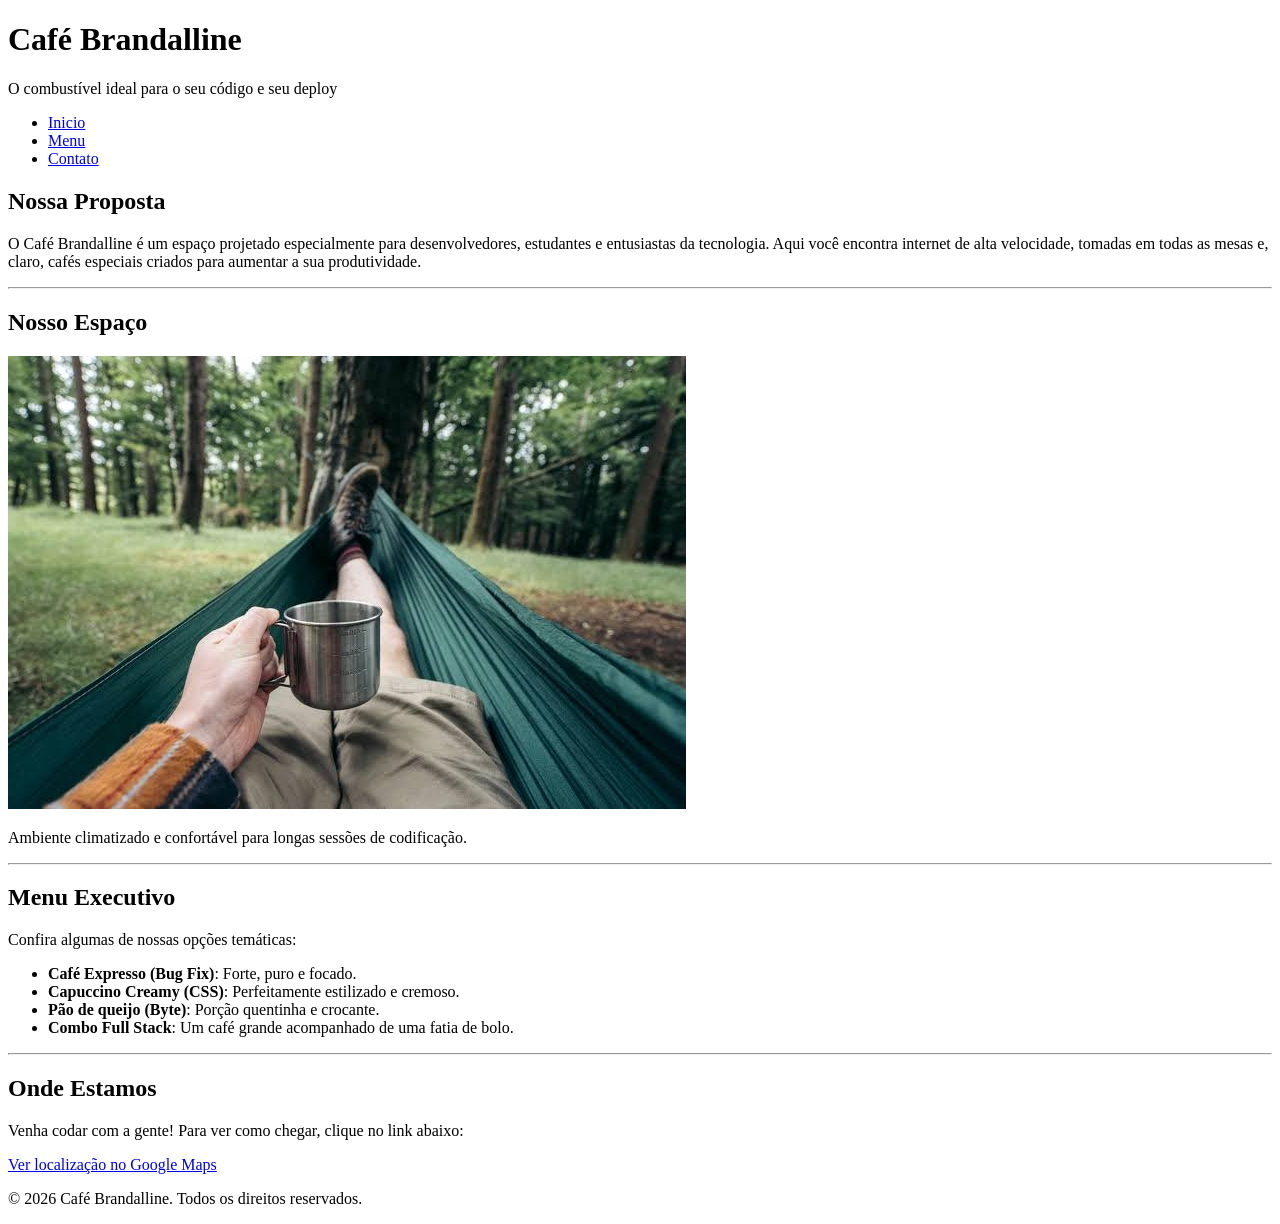
==== index.html @ 11470a07 "Rename index1.html to index.html" ====
<!DOCTYPE html>
<html lang="pt-br">

<head>
    <meta charset="UTF-8">
    <meta name="viewport" content="width=device-width, initial-scale=1.0">
    <link rel="stylesheet" href="/site cafe/stylle.css">
    <title>Café Brandalline</title>
  
</head>

<body>
    <header>
       <h1>Café Brandalline</h1>
        <p>O combustível ideal para o seu código e seu deploy</p>
        <nav>
            <ul>
                <li><a href="index1.html">Inicio</a></li>
                <li><a href="menu.html">Menu</a></li>
                <li><a href="contato.html">Contato</a></li>
            </ul>
        </nav>
    </header>

    <main>
        <section>
            <h2>Nossa Proposta</h2>
            <p>O Café Brandalline é um espaço projetado especialmente para desenvolvedores, estudantes e entusiastas da
                tecnologia. Aqui você encontra internet de alta velocidade, tomadas em todas as mesas e, claro, cafés
                especiais criados para aumentar a sua produtividade.</p>
        </section>
        <hr>

        <section>
            <h2>Nosso Espaço</h2>
            <div class="container">
                <img src="images.jpeg" alt="Imagem do Café Brandalline">
                <p>Ambiente climatizado e confortável para longas sessões de codificação.</p>
            </div>
        </section>
        <hr>

        <section>
            <h2>Menu Executivo</h2>
            <p>Confira algumas de nossas opções temáticas:</p>
            <ul>
                <li><strong>Café Expresso (Bug Fix)</strong>: Forte, puro e focado.</li>
                <li><strong>Capuccino Creamy (CSS)</strong>: Perfeitamente estilizado e cremoso.</li>
                <li><strong>Pão de queijo (Byte)</strong>: Porção quentinha e crocante.</li>
                <li><strong>Combo Full Stack</strong>: Um café grande acompanhado de uma fatia de bolo.</li>
            </ul>
        </section>
        <hr>

        <section>
            <h2>Onde Estamos</h2>
            <p>Venha codar com a gente! Para ver como chegar, clique no link abaixo:</p>
            <p>
                <a href="https://shre.ink/jJjf" target="_blank" rel="noopener noreferrer">Ver localização no Google
                    Maps</a>
            </p>
        </section>
    </main>

    <footer>
        <p>&copy; 2026 Café Brandalline. Todos os direitos reservados.</p>
    </footer>
</body>

</html>
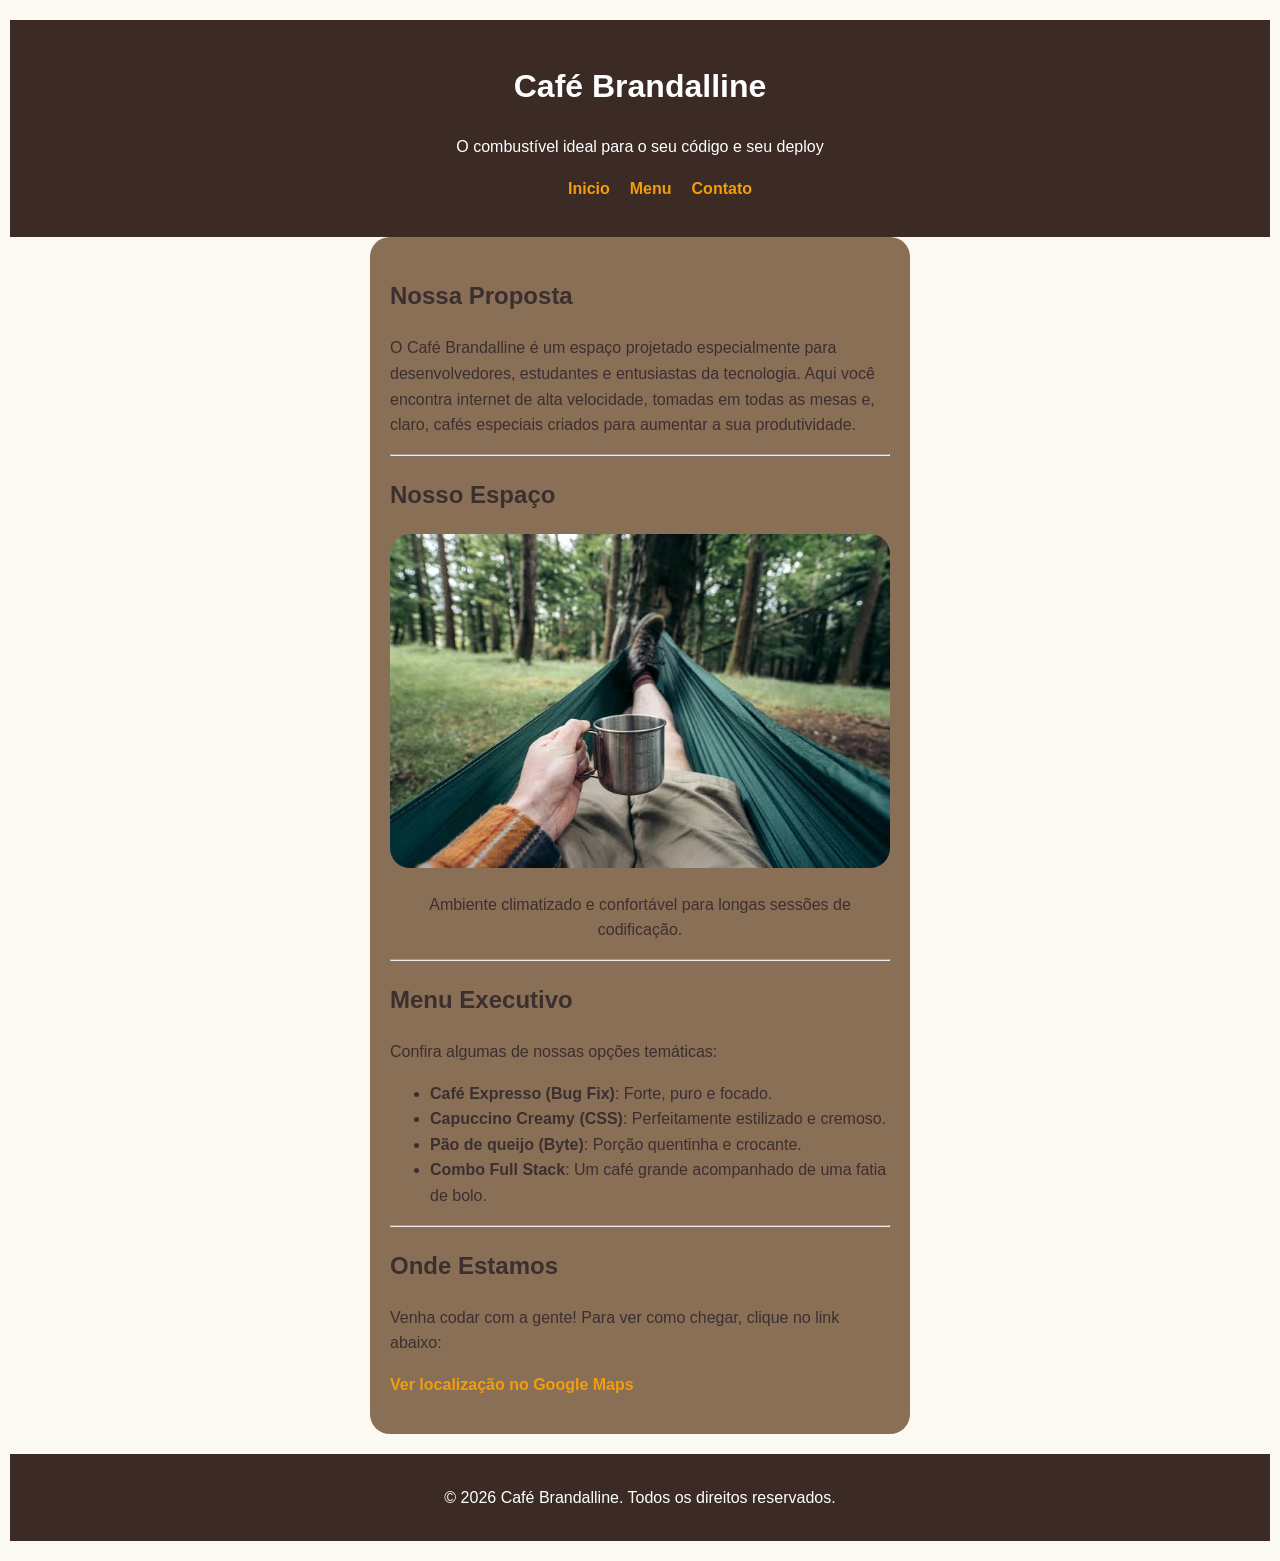
==== commit 80637bc7: "Update index.html" ====
--- a/index.html
+++ b/index.html
@@ -4,7 +4,7 @@
 <head>
     <meta charset="UTF-8">
     <meta name="viewport" content="width=device-width, initial-scale=1.0">
-    <link rel="stylesheet" href="/site cafe/stylle.css">
+    <link rel="stylesheet" href="stylle.css">
     <title>Café Brandalline</title>
   
 </head>
--- a/stylle.css
+++ b/stylle.css
@@ -0,0 +1,180 @@
+
+       * {
+        font-family: sans-serif;
+       }
+       
+       
+       body {
+            margin: 0;
+            padding: 0;
+            font-family: sans-serif;
+            background-color: #d8d0c8;
+         
+            
+        }
+
+        header {
+            background-color:#3B2B24;
+            color: white;
+            text-align: center;
+            padding: 20px 0;
+            font-family:Arial, Helvetica, sans-serif
+            
+        
+         
+        }
+
+        nav ul {
+            list-style-type: none;
+            display: flex;
+            justify-content: center;
+
+        }
+
+        nav a {
+            padding: 10px;
+        }
+
+        main {
+            padding: 20px;
+            margin: auto;
+            width: 500px;
+            border-radius: 20px;
+            background-color: #8A6F57;
+            
+
+
+        }
+
+        img {
+            border-radius: 20px;
+            max-width: 100%;
+            height: auto;
+        }
+
+        a {
+            color: #F29D0A;
+            text-decoration: none;
+            font-weight: bold;
+        }
+
+        a:hover {
+            text-decoration: underline;
+        }
+
+        footer {
+            background-color :#3B2B24;
+            color: white;
+            text-align: center;
+            padding: 15px 0;
+            margin-top: 20px;
+        }
+
+        div.container {
+            text-align: center;
+        }
+
+
+        
+
+
+
+
+
+
+
+        
+
+
+
+
+         
+        
+
+        body {
+            font-family: 'Segoe UI', Tahoma, Geneva, Verdana, sans-serif;
+            background-color: #fcf8f2;
+            color: #3b2f2f;
+            line-height: 1.6;
+            padding: 20px 10px;
+        }
+
+        .container-menu {
+            max-width: 600px;
+            margin: 0 auto;
+            background-color: #ffffff;
+            padding: 40px;
+            border-radius: 8px;
+            box-shadow: 0 4px 15px rgba(0, 0, 0, 0.05);
+            border: 1px solid #e8dec9;
+        }
+
+        .cabecalho {
+            text-align: center;
+            margin-bottom: 30px;
+        }
+
+        .titulo-principal {
+            font-family:sans-serif;
+            font-size: 2.2rem;
+            color: #5c4033;
+            margin-bottom: 8px;
+        }
+
+        .subtitulo {
+            font-size: 0.95rem;
+            color: #8b7355;
+            letter-spacing: 2px;
+            text-transform: uppercase;
+        }
+
+        .categoria {
+            margin-bottom: 30px;
+        }
+
+        .titulo-categoria {
+            font-family: 'Georgia', serif;
+            font-size: 1.5rem;
+            color: #5c4033;
+            border-bottom: 2px solid #e8dec9;
+            padding-bottom: 5px;
+            margin-bottom: 15px;
+        }
+
+        .item {
+            display: flex;
+            justify-content: space-between;
+            align-items: flex-start;
+            margin-bottom: 15px;
+        }
+
+        .detalhes-item {
+            flex-grow: 1;
+            padding-right: 15px;
+        }
+
+        .nome-item {
+            font-weight: 600;
+            font-size: 1.1rem;
+        }
+
+        .descricao-item {
+            font-size: 0.85rem;
+            color: #695c55;
+            margin-top: 3px;
+        }
+
+        .preco-item {
+            font-weight: 600;
+            font-size: 1.1rem;
+            color: #5c4033;
+            white-space: nowrap;
+        }
+
+        .rodape {
+            text-align: center;
+            margin-top: 40px;
+            font-size: 0.9rem;
+            color: #8b7355;
+        }
+        
